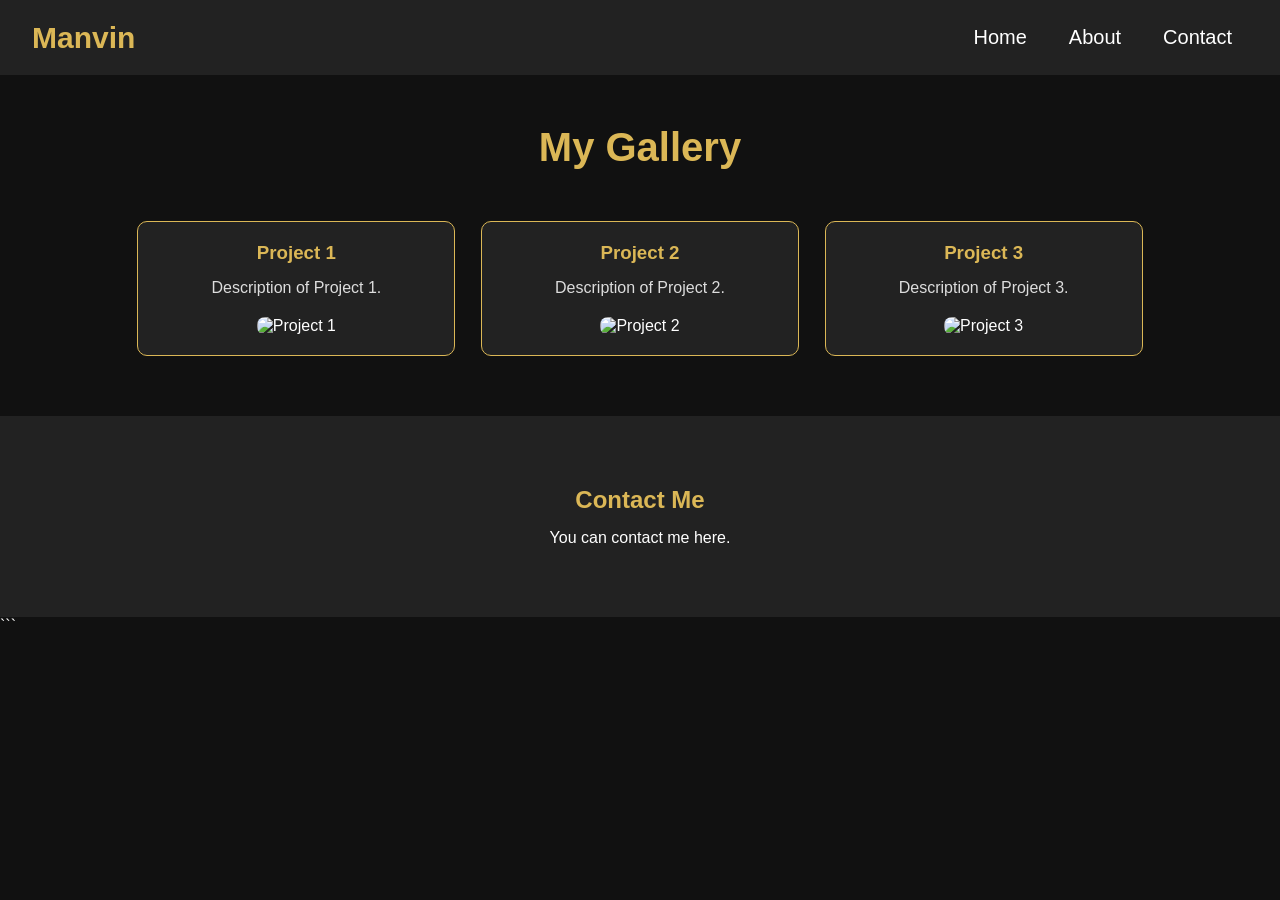
==== about.html @ f9c863cb "fix: correct portfolio title and update navigation links in index.html; add about.html with portfoli" ====
<!DOCTYPE html>
<html lang="en">

<head>
    <meta charset="UTF-8">
    <meta name="viewport" content="width=device-width, initial-scale=1.0">
    <title>My Gallery</title>
    <link rel="stylesheet" href="style.css">
</head>

<body>
    


    <section class="Main">

        <div class="nav-bar">

            <div class="logo">
                <h1>Manvin</h1>
            </div>

            <div class="nav">
                <ul>
                    <li><a href="./index.html">Home</a></li>
                    <li><a href="./about.html">About</a></li>
                    <li><a href="#contact">Contact</a></li>
                </ul>
            </div>

        </div>

    </section>



    <!-- Portfolio Section -->
    <section id="portfolio" class="portfolio-container">

        <h1>My Gallery</h1>

        <article class="portfolio-item">
            <h3>Project 1</h3>
            <p>Description of Project 1.</p>
            <img src="https://images.unsplash.com/photo-1634084462412-b54873c0a56d?q=80&w=1160&auto=format&fit=crop"
                alt="Project 1">
        </article>

        <article class="portfolio-item">
            <h3>Project 2</h3>
            <p>Description of Project 2.</p>
            <img src="https://media.istockphoto.com/id/1365098771/vector/woman-developer-with-robot-helper-creating-website-ui-interface-web-application-development.jpg?s=612x612&w=is&k=20&c=hW1mPNpYuztFVfa6zpvfJAznfhw7xVjdM4l6nPS1F0c="
                alt="Project 2">
        </article>

        <article class="portfolio-item">
            <h3>Project 3</h3>
            <p>Description of Project 3.</p>
            <img src="https://media.istockphoto.com/id/1478093533/vector/robot-online-assistance-and-machine-learning-flat-vector-illustration-of-futuristic-robot.jpg?s=612x612&w=0&k=20&c=N1ywhqTk9uyxU3UGk4mebjetyYNpEVYnKsXInssaHFk="
                alt="Project 3">
        </article>

    </section>

    <!-- Contact Section -->
    <section id="contact">
        <h2>Contact Me</h2>
        <p>You can contact me here.</p>
    </section>

</body>

</html>
```
---- style.css ----
* {
    margin: 0;
    padding: 0;
    box-sizing: border-box;
}

body {
    font-family: Arial, sans-serif;
    background-color: #111;
    color: white;
}


.nav-bar {
    display: flex;
    justify-content: space-between;
    align-items: center;
    padding: 1rem 2rem;
    background-color: #222;
}

/* Logo */

.logo h1 {
    color: rgb(219, 183, 86);
    font-size: 30px;
    margin: 0;
    cursor: pointer;
}


/* Navigation links */

.nav ul {
    display: flex;
    align-items: center;
    gap: 10px;
    list-style: none;
}

.nav ul li {
    list-style: none;
    padding: 10px 16px;
}

.nav ul li a {
    color: white;
    text-decoration: none;
    font-size: 20px;
    transition: color 0.3s ease;
}

.nav ul li a:hover {
    color: rgb(219, 183, 86);
}



.home {
    margin-left: 7%;
    margin-top: 10%;
}

.home h3 {
    font-size: 20px;
    letter-spacing: 2px;
    color: #ddd;
}

.home h3 span {
    color: rgb(219, 183, 86);
}


/* Main heading */

.home h1 {
    font-size: 67px;
    color: white;
    margin-top: 15px;
    margin-bottom: 20px;
}

.home h1 span {
    color: rgb(219, 183, 86);
}


/* Description */

.home p {
    font-size: 18px;
    line-height: 1.7;
    color: #bbb;
}



.portfolio-container {
    max-width: 1100px;
    margin: auto;
    padding: 50px 20px;
    text-align: center;
}

.portfolio-container > h1 {
    color: rgb(219, 183, 86);
    font-size: 40px;
    margin-bottom: 40px;
}

.portfolio-item {
    display: inline-block;
    vertical-align: top;
    width: 30%;
    margin: 1%;
    padding: 20px;
    background-color: #222;
    border: 1px solid rgb(219, 183, 86);
    border-radius: 10px;
}

.portfolio-item h3 {
    color: rgb(219, 183, 86);
    margin-bottom: 15px;
}

.portfolio-item p {
    color: #ddd;
    margin-bottom: 20px;
}

.portfolio-item img {
    width: 100%;
    height: 200px;
    object-fit: cover;
    border-radius: 8px;
}


#contact {
    text-align: center;
    padding: 70px 20px;
    background-color: #222;
}

#contact h2 {
    color: rgb(219, 183, 86);
    margin-bottom: 15px;
}



@media (max-width: 768px) {

    .nav-bar {
        flex-direction: column;
        gap: 15px;
    }

    .nav ul {
        gap: 5px;
    }

    .nav ul li {
        padding: 8px;
    }

    .nav ul li a {
        font-size: 18px;
    }

    .home {
        margin-left: 5%;
        margin-right: 5%;
        margin-top: 15%;
    }

    .home h1 {
        font-size: 45px;
    }

    .portfolio-item {
        display: block;
        width: 100%;
        margin: 20px 0;
    }
}
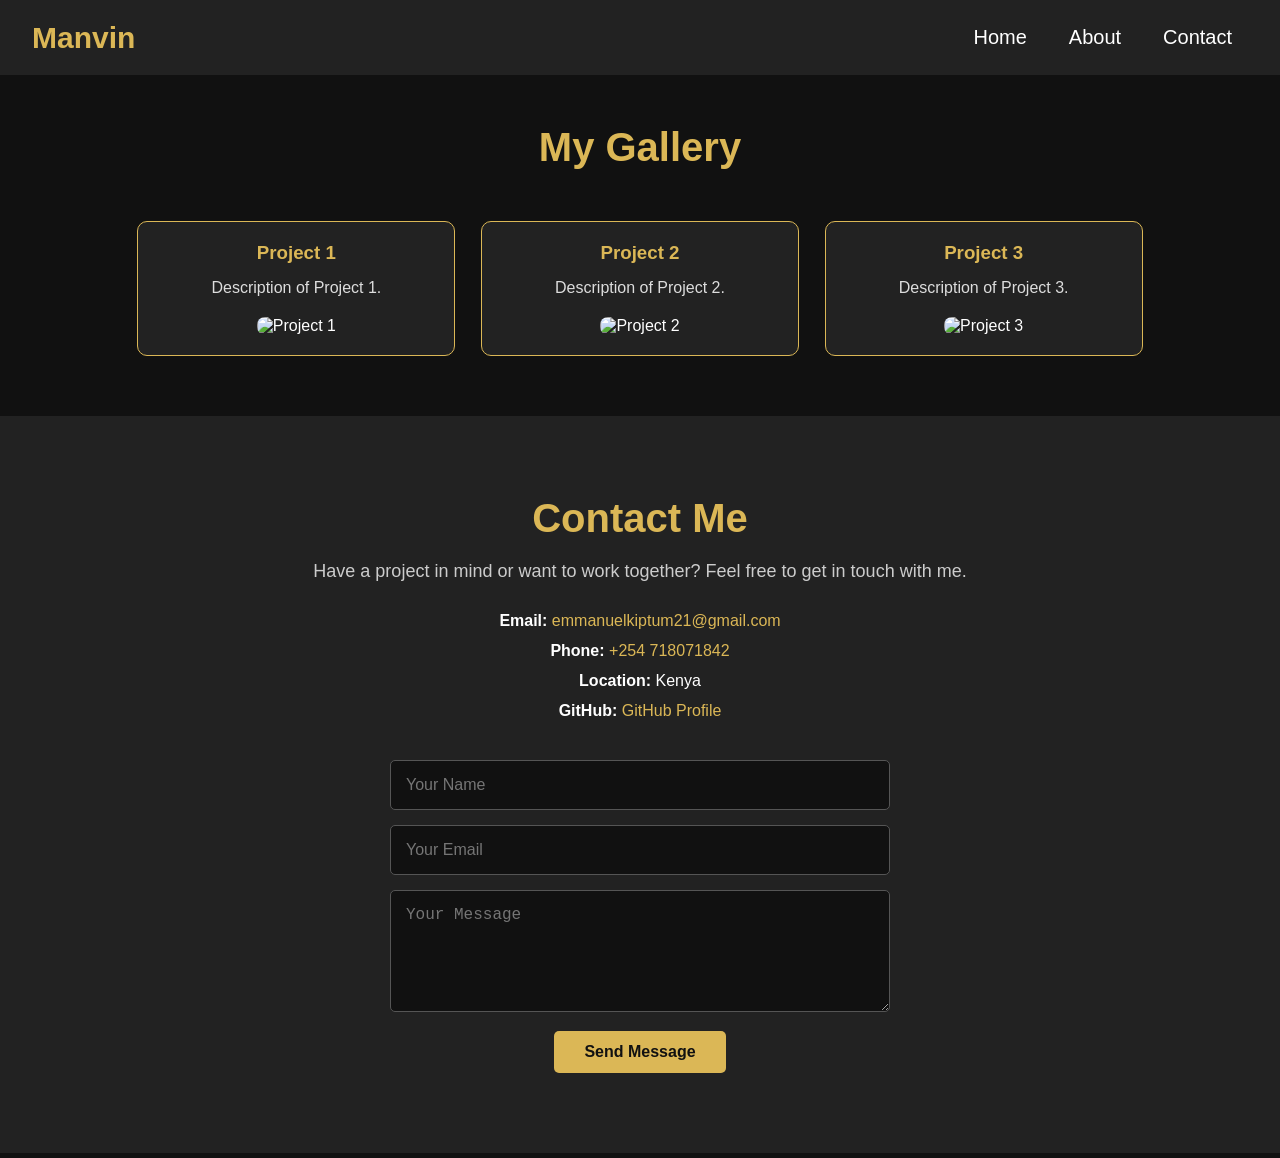
==== commit 72506108: "feat: add contact section with form and styling in about.html and style.css; create contact.html" ====
--- a/about.html
+++ b/about.html
@@ -9,7 +9,7 @@
 </head>
 
 <body>
-    
+
 
 
     <section class="Main">
@@ -62,13 +62,58 @@
 
     </section>
 
-    <!-- Contact Section -->
     <section id="contact">
+
         <h2>Contact Me</h2>
-        <p>You can contact me here.</p>
+
+        <p>
+            Have a project in mind or want to work together?
+            Feel free to get in touch with me.
+        </p>
+
+        <div class="contact-info">
+
+            <p>
+                <strong>Email:</strong>
+                <a href="emmanuel kiptum21@gmail.com">
+                    emmanuelkiptum21@gmail.com
+                </a>
+            </p>
+
+            <p>
+                <strong>Phone:</strong>
+                <a href="tel:+254718071842">
+                    +254 718071842
+                </a>
+            </p>
+
+            <p>
+                <strong>Location:</strong> Kenya
+            </p>
+
+            <p>
+                <strong>GitHub:</strong>
+                <a href="https://github.com/emmanuelkiptum21-jpg" target="_blank">
+                    GitHub Profile
+                </a>
+            </p>
+
+        </div>
+
+        <form class="contact-form">
+
+            <input type="text" placeholder="Your Name" required>
+
+            <input type="email" placeholder="Your Email" required>
+
+            <textarea placeholder="Your Message" rows="5" required></textarea>
+
+            <button type="submit">Send Message</button>
+
+        </form>
+
     </section>
 
 </body>
 
-</html>
-```+</html>
--- a/style.css
+++ b/style.css
@@ -1,4 +1,3 @@
-
 * {
     margin: 0;
     padding: 0;
@@ -104,7 +103,7 @@
     text-align: center;
 }
 
-.portfolio-container > h1 {
+.portfolio-container>h1 {
     color: rgb(219, 183, 86);
     font-size: 40px;
     margin-bottom: 40px;
@@ -152,6 +151,82 @@
 
 
 
+#contact {
+    text-align: center;
+    padding: 80px 20px;
+    background-color: #222;
+}
+
+#contact h2 {
+    color: rgb(219, 183, 86);
+    font-size: 40px;
+    margin-bottom: 20px;
+}
+
+#contact>p {
+    color: #ccc;
+    font-size: 18px;
+    margin-bottom: 30px;
+}
+
+.contact-info {
+    margin-bottom: 40px;
+}
+
+.contact-info p {
+    margin: 12px 0;
+    color: white;
+}
+
+.contact-info a {
+    color: rgb(219, 183, 86);
+    text-decoration: none;
+}
+
+.contact-info a:hover {
+    color: white;
+}
+
+/* Contact form */
+
+.contact-form {
+    max-width: 500px;
+    margin: auto;
+}
+
+.contact-form input,
+.contact-form textarea {
+    width: 100%;
+    padding: 15px;
+    margin-bottom: 15px;
+    background-color: #111;
+    color: white;
+    border: 1px solid #555;
+    border-radius: 5px;
+    font-size: 16px;
+}
+
+.contact-form input:focus,
+.contact-form textarea:focus {
+    outline: none;
+    border-color: rgb(219, 183, 86);
+}
+
+.contact-form button {
+    padding: 12px 30px;
+    background-color: rgb(219, 183, 86);
+    color: #111;
+    border: none;
+    border-radius: 5px;
+    font-size: 16px;
+    font-weight: bold;
+    cursor: pointer;
+}
+
+.contact-form button:hover {
+    background-color: white;
+}
+
 @media (max-width: 768px) {
 
     .nav-bar {
@@ -186,5 +261,4 @@
         width: 100%;
         margin: 20px 0;
     }
-}
-
+}
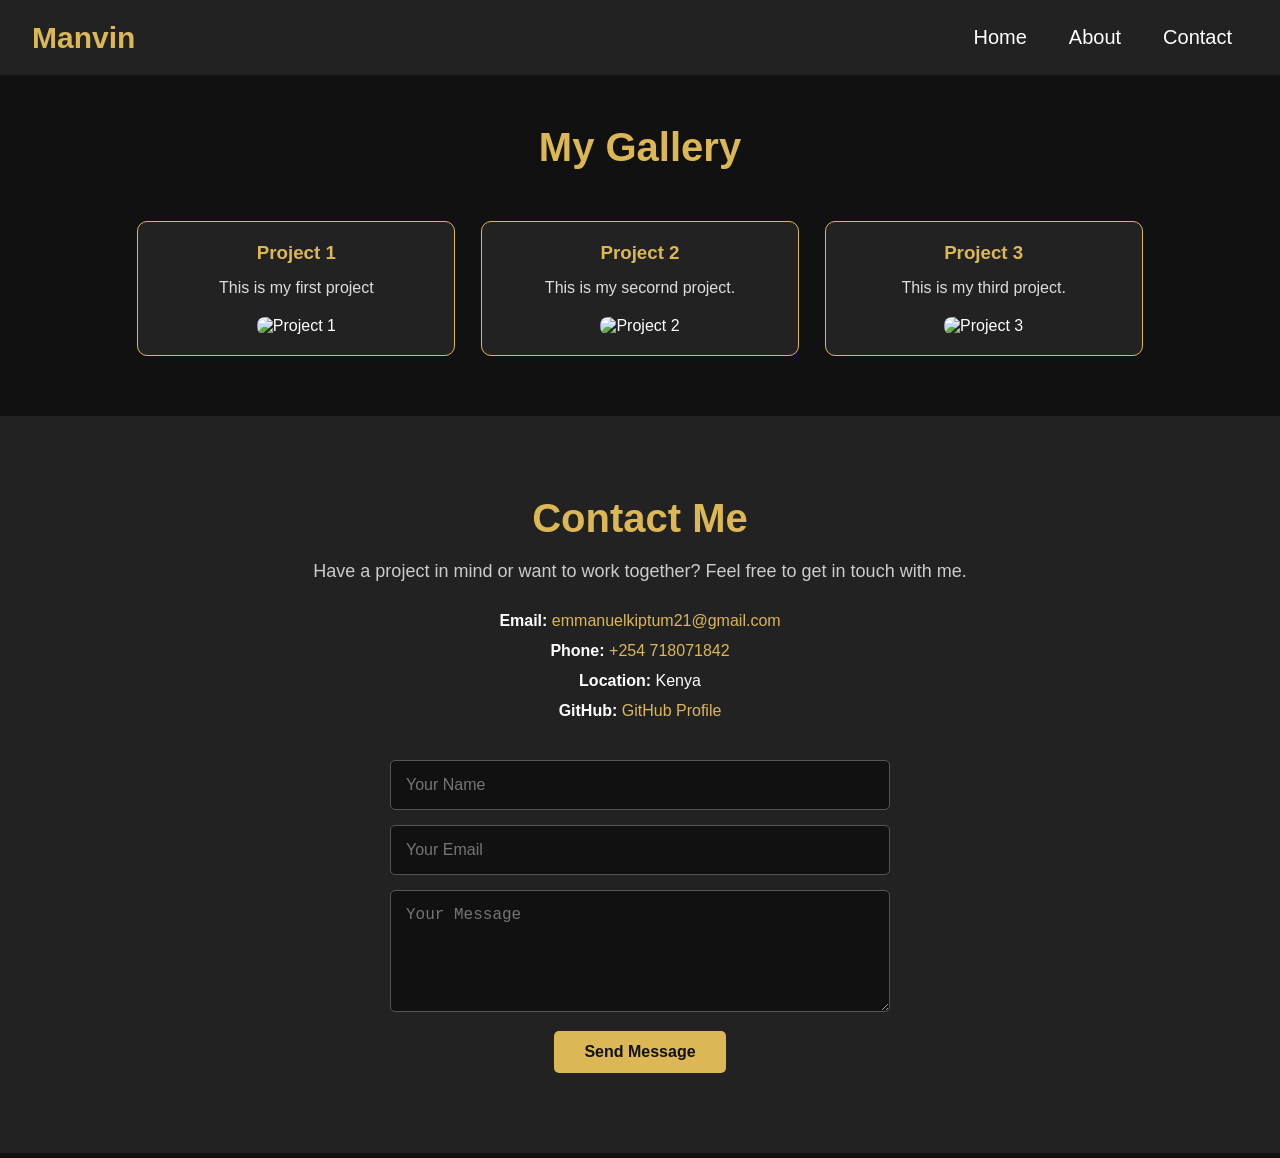
==== commit 987d5d6b: "feat: update portfolio section with project descriptions and images; enhance home section layout and" ====
--- a/about.html
+++ b/about.html
@@ -34,28 +34,28 @@
 
 
 
-    <!-- Portfolio Section -->
+    
     <section id="portfolio" class="portfolio-container">
 
         <h1>My Gallery</h1>
 
         <article class="portfolio-item">
             <h3>Project 1</h3>
-            <p>Description of Project 1.</p>
+            <p>This is my first project</p>
             <img src="https://images.unsplash.com/photo-1634084462412-b54873c0a56d?q=80&w=1160&auto=format&fit=crop"
                 alt="Project 1">
         </article>
 
         <article class="portfolio-item">
             <h3>Project 2</h3>
-            <p>Description of Project 2.</p>
+            <p>This is my secornd project.</p>
             <img src="https://media.istockphoto.com/id/1365098771/vector/woman-developer-with-robot-helper-creating-website-ui-interface-web-application-development.jpg?s=612x612&w=is&k=20&c=hW1mPNpYuztFVfa6zpvfJAznfhw7xVjdM4l6nPS1F0c="
                 alt="Project 2">
         </article>
 
         <article class="portfolio-item">
             <h3>Project 3</h3>
-            <p>Description of Project 3.</p>
+            <p>This is my third project.</p>
             <img src="https://media.istockphoto.com/id/1478093533/vector/robot-online-assistance-and-machine-learning-flat-vector-illustration-of-futuristic-robot.jpg?s=612x612&w=0&k=20&c=N1ywhqTk9uyxU3UGk4mebjetyYNpEVYnKsXInssaHFk="
                 alt="Project 3">
         </article>
--- a/style.css
+++ b/style.css
@@ -57,8 +57,29 @@
 
 
 .home {
+    display: flex;
+    align-items: center;
+    justify-content: space-between;
     margin-left: 7%;
     margin-top: 10%;
+    margin-right: 7%;
+}
+
+.home-text {
+    width: 60%;
+}
+
+.home-image {
+    width: 35%;
+    text-align: center;
+}
+
+.home-image img {
+    width: 400px;
+    height: 450px;
+    object-fit: cover;
+    border-radius: 50%;
+    border: 4px solid rgb(219, 183, 86);
 }
 
 .home h3 {
@@ -92,7 +113,8 @@
     font-size: 18px;
     line-height: 1.7;
     color: #bbb;
-}
+} 
+
 
 
 
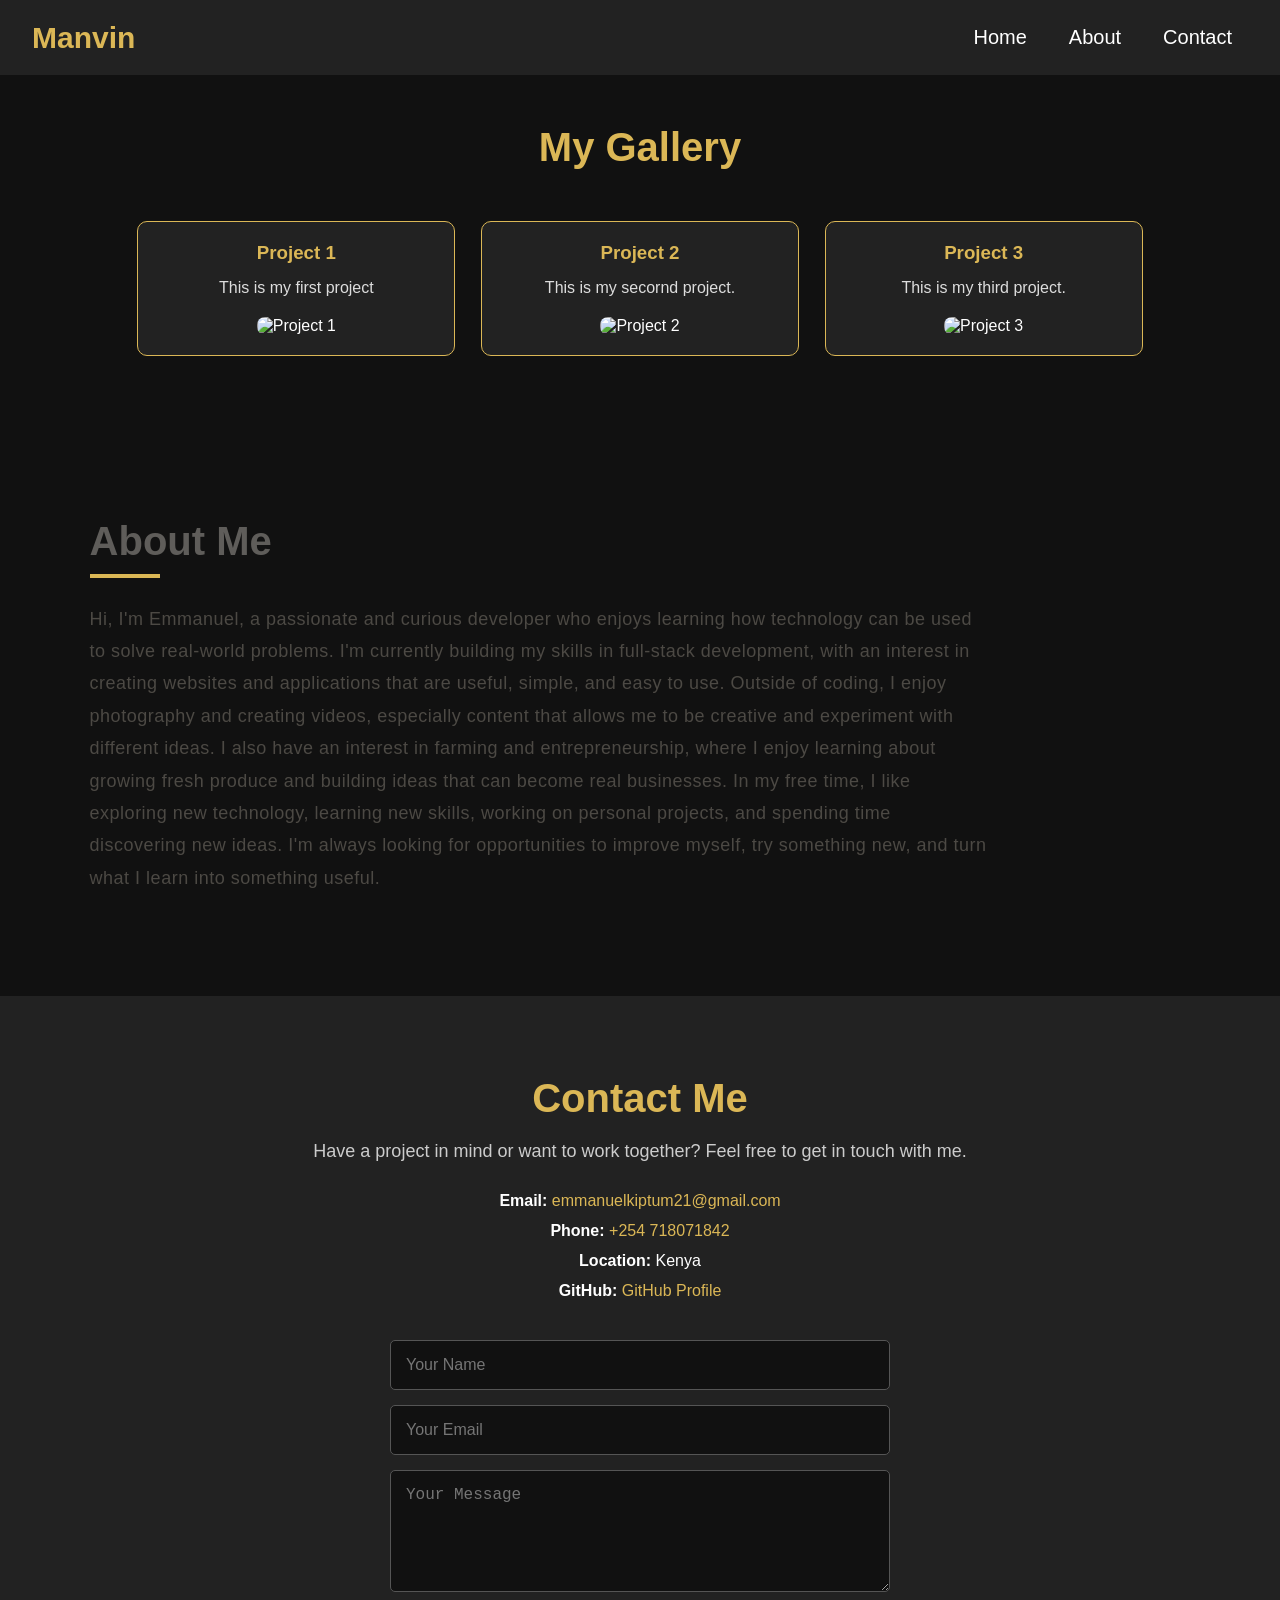
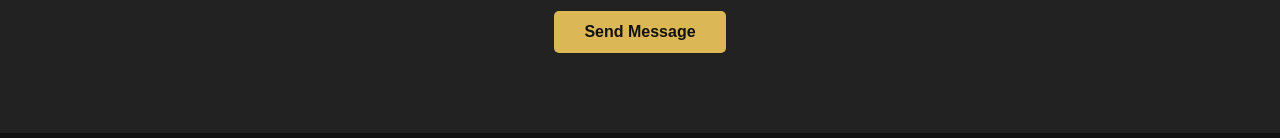
==== commit b41b8733: "feat: add About Me section with personal description in about.html; style updates in style.css" ====
--- a/about.html
+++ b/about.html
@@ -34,7 +34,7 @@
 
 
 
-    
+
     <section id="portfolio" class="portfolio-container">
 
         <h1>My Gallery</h1>
@@ -61,6 +61,29 @@
         </article>
 
     </section>
+     <div class="about">
+            <h2>About Me</h2>
+            <p>
+
+                Hi, I'm Emmanuel, a passionate and curious developer who enjoys learning how technology can be used to
+                solve
+                real-world problems. I'm currently building my skills in full-stack development, with an interest in
+                creating websites and applications that are useful, simple, and easy to use.
+
+                Outside of coding, I enjoy photography and creating videos, especially content that allows me to be
+                creative
+                and experiment with different ideas. I also have an interest in farming and entrepreneurship, where I
+                enjoy
+                learning about growing fresh produce and building ideas that can become real businesses.
+
+                In my free time, I like exploring new technology, learning new skills, working on personal projects, and
+                spending time discovering new ideas. I'm always looking for opportunities to improve myself, try
+                something
+                new, and turn what I learn into something useful.
+            </p>
+
+
+        </div>
 
     <section id="contact">
 
@@ -99,18 +122,25 @@
             </p>
 
         </div>
+       
 
-        <form class="contact-form">
+        <div id="contact-form">
 
-            <input type="text" placeholder="Your Name" required>
+            <form class="contact-form">
 
-            <input type="email" placeholder="Your Email" required>
+                <input type="text" placeholder="Your Name" required>
 
-            <textarea placeholder="Your Message" rows="5" required></textarea>
+                <input type="email" placeholder="Your Email" required>
 
-            <button type="submit">Send Message</button>
+                <textarea placeholder="Your Message" rows="5" required></textarea>
 
-        </form>
+                <button type="submit">Send Message</button>
+
+            </form>
+
+
+        </div>
+
 
     </section>
 
--- a/style.css
+++ b/style.css
@@ -113,7 +113,7 @@
     font-size: 18px;
     line-height: 1.7;
     color: #bbb;
-} 
+}
 
 
 
@@ -249,6 +249,36 @@
     background-color: white;
 }
 
+.about {
+    margin: 8% 7%;
+    max-width: 900px;
+    font-family: Arial, Helvetica, sans-serif;
+}
+
+.about h2 {
+    font-size: 40px;
+    color: #5f5d5a;
+    margin-bottom: 25px;
+    position: relative;
+}
+
+.about h2::after {
+    content: "";
+    display: block;
+    width: 70px;
+    height: 4px;
+    background-color: rgb(219, 183, 86);
+    margin-top: 10px;
+}
+
+.about p {
+    font-size: 18px;
+    line-height: 1.8;
+    color: #4c4944;
+    letter-spacing: 0.5px;
+    text-align: left;
+}
+
 @media (max-width: 768px) {
 
     .nav-bar {
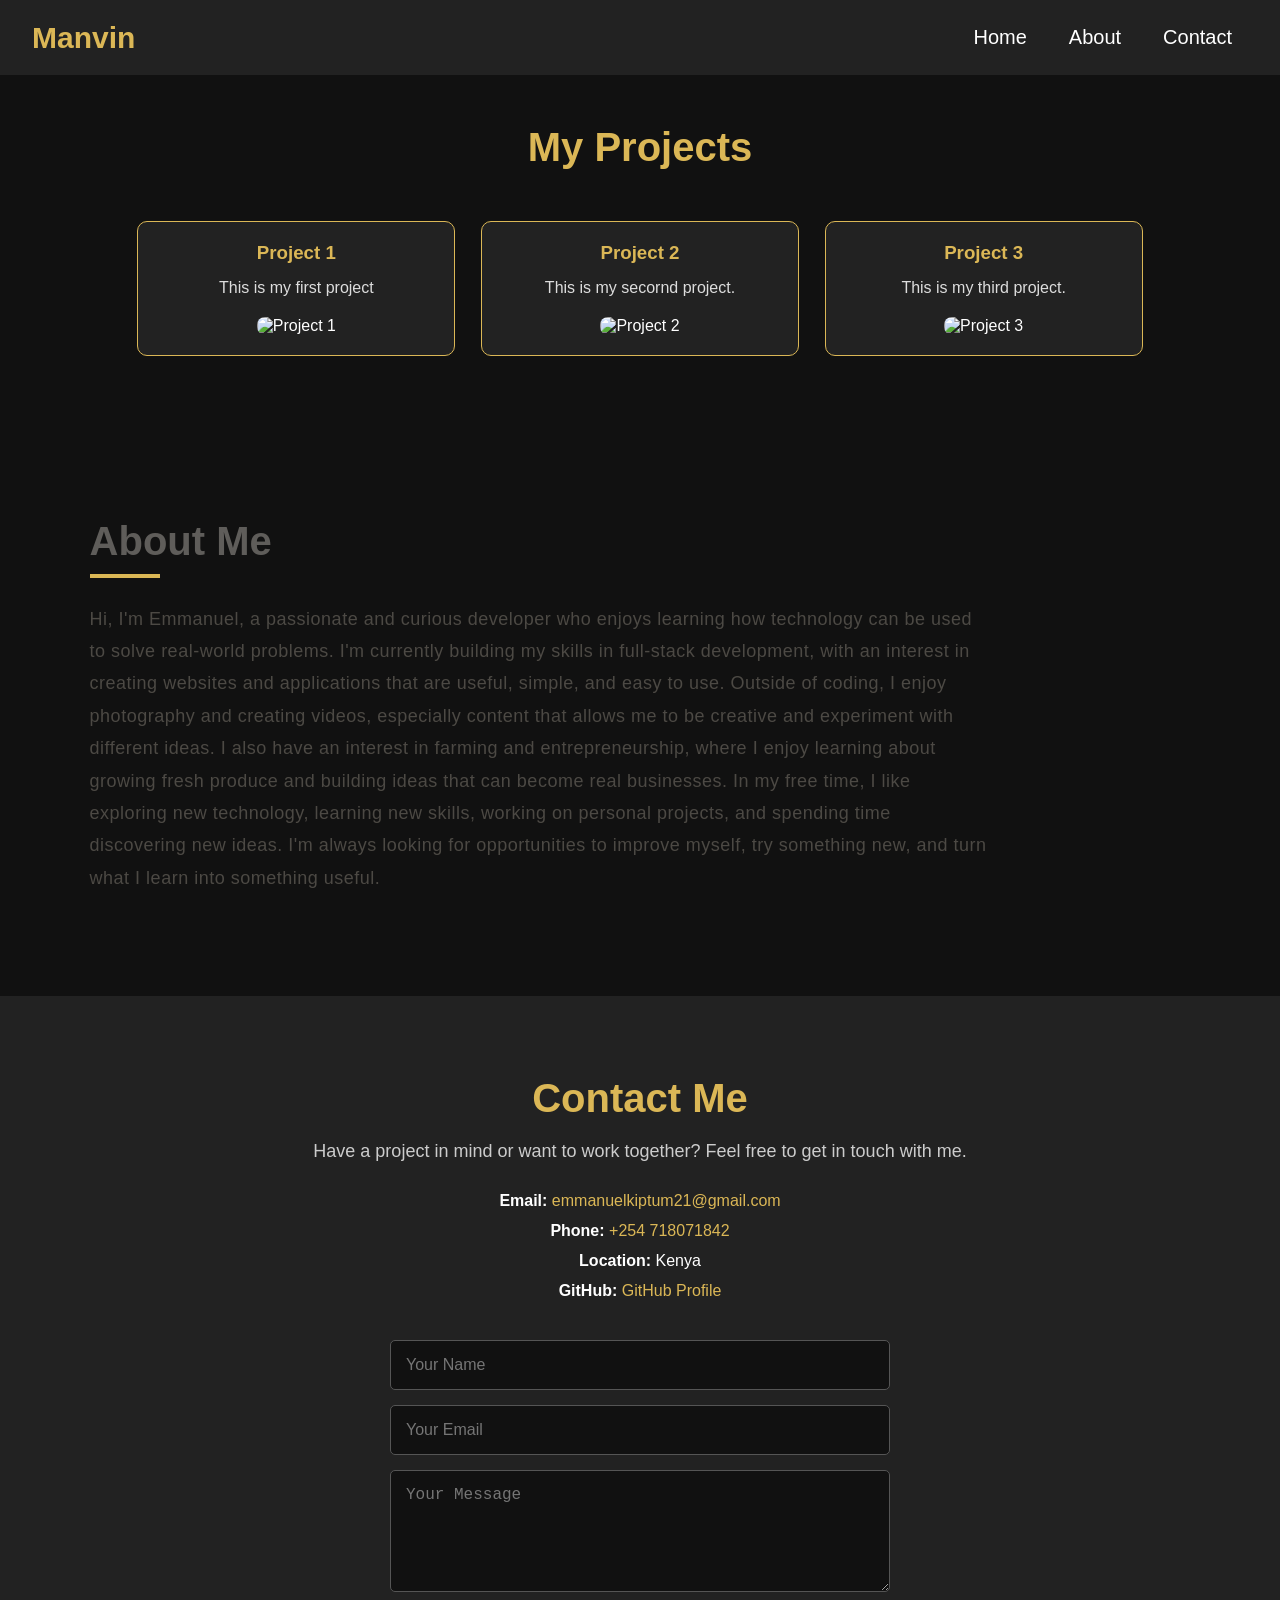
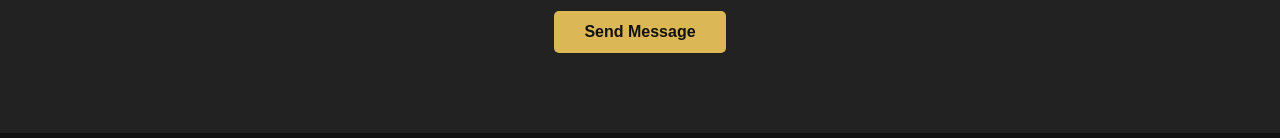
==== commit 594db42d: "fix: update portfolio section title from "My Gallery" to "My Projects" in about.html; minor formatti" ====
--- a/about.html
+++ b/about.html
@@ -37,7 +37,7 @@
 
     <section id="portfolio" class="portfolio-container">
 
-        <h1>My Gallery</h1>
+        <h1>My Projects</h1>
 
         <article class="portfolio-item">
             <h3>Project 1</h3>
